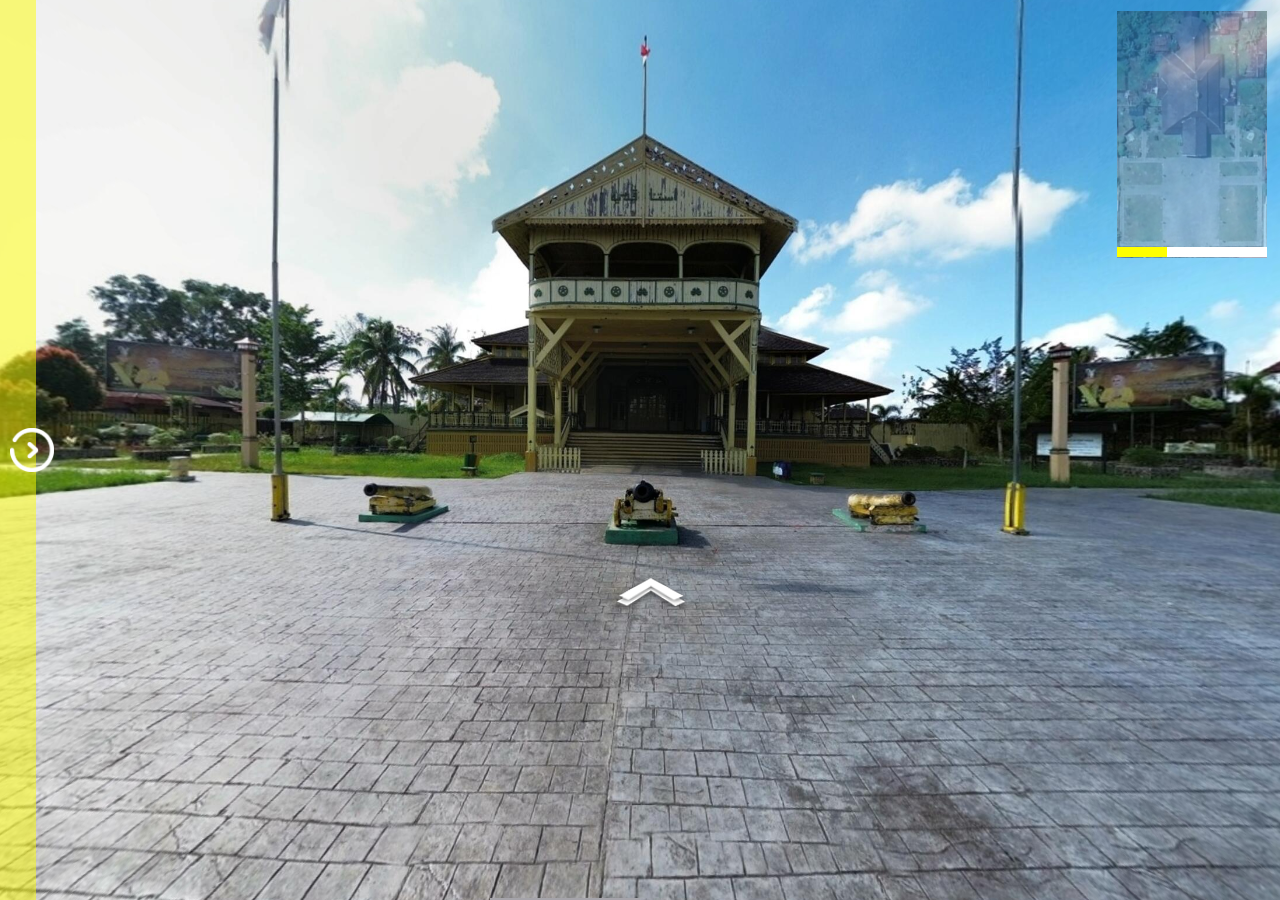
==== vt/index.html @ 10208afc "kadariah" ====
<!DOCTYPE html>
<html>
<head>
    <title>Virtual Istana Kaderiah</title>
    <meta http-equiv="Content-Type" content="text/html; charset=UTF-8" />
    <meta name="viewport" content="user-scalable=no, initial-scale=0.5, width=device-width, viewport-fit=cover" />
    <link rel="preload" href="script.js?v=1701072992946" as="script"/>
<link rel="preload" href="media/panorama_14428D59_0FDB_588B_4195_B8915A1A832B_0/l/2/0_0.jpg?v=1701072992946" as="image"/>
<link rel="preload" href="media/panorama_14428D59_0FDB_588B_4195_B8915A1A832B_0/r/2/0_0.jpg?v=1701072992946" as="image"/>
<link rel="preload" href="media/panorama_14428D59_0FDB_588B_4195_B8915A1A832B_0/u/2/0_0.jpg?v=1701072992946" as="image"/>
<link rel="preload" href="media/panorama_14428D59_0FDB_588B_4195_B8915A1A832B_0/d/2/0_0.jpg?v=1701072992946" as="image"/>
<link rel="preload" href="media/panorama_14428D59_0FDB_588B_4195_B8915A1A832B_0/f/2/0_0.jpg?v=1701072992946" as="image"/>
<link rel="preload" href="media/panorama_14428D59_0FDB_588B_4195_B8915A1A832B_0/b/2/0_0.jpg?v=1701072992946" as="image"/>
<script>(function(i,s,o,g,r,a,m){i["GoogleAnalyticsObject"]=r;i[r]=i[r]||function(){(i[r].q=i[r].q||[]).push(arguments)},i[r].l=1*new Date();a=s.createElement(o),m=s.getElementsByTagName(o)[0];a.async=1;a.src=g;m.parentNode.insertBefore(a,m)})(window,document,"script","//www.google-analytics.com/analytics.js","ga");ga("create", "UA-116087-3", "auto"); ga("send", "pageview");</script>
<meta name="description" content="Virtual Tour"/>
<meta name="theme-color" content="#FFFFFF"/>
    <script src="lib/tdvplayer.js?v=1701072992946"></script>
    <script type="text/javascript">
        var player;
        var playersPlayingTmp = [];
        var isInitialized = false;
        var isPaused = false;

        function loadTour()
        {
            if(player)
                return;

            var beginFunc = function(event){
                if(event.name == 'begin')
                {
                    var camera = event.data.source.get('camera');
                    if(camera && camera.get('initialSequence') && camera.get('initialSequence').get('movements').length > 0)
                        return;
                }

                if(event.sourceClassName == "MediaAudio")
                    return;

                isInitialized = true;

                player.unbind('preloadMediaShow', beginFunc, player, true);
                player.unbindOnObjectsOf('PanoramaPlayListItem', 'begin', beginFunc, player, true);
                player.unbind('stateChange', beginFunc, player, true);
                window.parent.postMessage("tourLoaded", '*');

                disposePreloader();

                onVirtualTourLoaded();
            };

            var settings = new TDV.PlayerSettings();
            
            settings.set(TDV.PlayerSettings.CONTAINER, document.getElementById('viewer'));
            settings.set(TDV.PlayerSettings.SCRIPT_URL, 'script.js?v=1701072992946');
            settings.set(TDV.PlayerSettings.WEBVR_POLYFILL_URL, 'lib/WebVRPolyfill.js?v=1701072992946');
            settings.set(TDV.PlayerSettings.HLS_URL, 'lib/Hls.js?v=1701072992946');
            settings.set(TDV.PlayerSettings.QUERY_STRING_PARAMETERS, 'v=1701072992946');
            window.tdvplayer = player = TDV.PlayerAPI.create(settings);
            player.bind('preloadMediaShow', beginFunc, player, true);
            player.bind('stateChange', beginFunc, player, true);
            player.bindOnObjectsOf('PanoramaPlayListItem', 'begin', beginFunc, player, true);
            player.bindOnObject('rootPlayer', 'start', function(e){
                var queryDict = {}; location.search.substr(1).split("&").forEach(function(item) {var k = item.split("=")[0], v = decodeURIComponent(item.split("=")[1]);queryDict[k] = v});
                var item = undefined;
                if("media-index" in queryDict){
                    item = setMediaByIndex(parseInt(queryDict["media-index"]) - 1);
                }
                else if("media-name" in queryDict){
                    item = setMediaByName(queryDict["media-name"]);
                }
                else{
                    item = setMediaByIndex(0);
                }
                if(item != undefined && "trigger-overlay-name" in queryDict){
                    triggerOverlayByName(item, queryDict["trigger-overlay-name"], "trigger-overlay-event" in queryDict ? queryDict["trigger-overlay-event"] : "click");
                }

                player.getById('rootPlayer').bind('tourEnded', function(){
                    onVirtualTourEnded();
                }, player, true);
            }, player, false);

            /* Listen messages */
            window.addEventListener('message', function (e) {
                //Listen to messages for make actions to player in the format function:param1,param2
                var action = e.data;
                if (action == 'pauseTour' || action == 'resumeTour') {
                    this[action].apply(this);
                }
            });
        }

        function pauseTour()
        {
            isPaused = true;
            if(!isInitialized)
                return;

            var playLists = player.getByClassName('PlayList');
            for(var i = 0, count = playLists.length; i<count; i++)
            {
                var playList = playLists[i];
                var index = playList.get('selectedIndex');
                if(index != -1)
                {
                    var item = playList.get('items')[index];
                    var itemPlayer = item.get('player');
                    if(itemPlayer && itemPlayer.pause)
                    {
                        playersPlayingTmp.push(itemPlayer);
                        itemPlayer.pause();
                    }
                }
            }

            player.getById('pauseGlobalAudios')();
        }

        function resumeTour()
        {
            isPaused = false;
            if(!isInitialized)
                return;

            while(playersPlayingTmp.length)
            {
                var viewer = playersPlayingTmp.pop();
                viewer.play();
            }

            player.getById('resumeGlobalAudios')();
        }

        function onVirtualTourLoaded()
        {
            if(isPaused)
                pauseTour();
        }

        function onVirtualTourEnded()
        {

        }

        function getRootPlayer()
        {
            return window.tdvplayer !== undefined ? window.tdvplayer.getById('rootPlayer') : undefined;
        }

        function setMediaByIndex(index)
        {
            var rootPlayer = getRootPlayer();
            if(rootPlayer !== undefined) {
                return rootPlayer.setMainMediaByIndex(index);
            }
        }

        function setMediaByName(name)
        {
            var rootPlayer = getRootPlayer();
            if(rootPlayer !== undefined) {
                return rootPlayer.setMainMediaByName(name);
            }
        }

        function triggerOverlayByName(item, name, eventName)
        {
            var rootPlayer = getRootPlayer();
            if(rootPlayer !== undefined) {
                item.bind('begin', function(e){
                    item.unbind('begin', arguments.callee, this);
                    var overlay = rootPlayer.getPanoramaOverlayByName(item.get('media'), name);
                    if(overlay)
                        rootPlayer.triggerOverlay(overlay, eventName);
                }, rootPlayer);
            }
        }

        function showPreloader()
        {
            var preloadContainer = document.getElementById('preloadContainer');
            if(preloadContainer != undefined)
                preloadContainer.style.opacity = 1;
        }

        function disposePreloader()
        {
            var preloadContainer = document.getElementById('preloadContainer');
            if(preloadContainer == undefined)
                return;

            var transitionEndName = transitionEndEventName();
            if(transitionEndName)
            {
                preloadContainer.addEventListener(transitionEndName, hide, false);
                preloadContainer.style.opacity = 0;
                setTimeout(hide, 500); //Force hide. Some cases the transitionend event isn't dispatched with an iFrame.
            }
            else
            {
                hide();
            }

            function hide()
            {
                
                preloadContainer.style.visibility = 'hidden';
                preloadContainer.style.display = 'none';
            }

            function transitionEndEventName () {
                var el = document.createElement('div');
                var transitions = {
                        'transition':'transitionend',
                        'OTransition':'otransitionend',
                        'MozTransition':'transitionend',
                        'WebkitTransition':'webkitTransitionEnd'
                    };

                var t;
                for (t in transitions) {
                    if (el.style[t] !== undefined) {
                        return transitions[t];
                    }
                }

                return undefined;
            }
        }

        function onBodyClick(){
            document.body.removeEventListener("click", onBodyClick);
            document.body.removeEventListener("touchend", onBodyClick);
            loadTour();
        }

        function onLoad() {
            if (/AppleWebKit/.test(navigator.userAgent) && /Mobile\/\w+/.test(navigator.userAgent))
            {
                var inIFrame = false;
                try
                {
                    inIFrame = (window.self !== window.top);
                }
                catch (e)
                {
                    inIFrame = true;
                }
                if (!inIFrame)
                {
                    var onResize = function(async)
                    {
                        [0, 250, 1000, 2000].forEach(function(delay)
                        {
                            setTimeout(function()
                            {
                                var viewer = document.querySelector('#viewer');
                                var scale = window.innerWidth / document.documentElement.clientWidth;
                                var width = document.documentElement.clientWidth;
                                var height = Math.round(window.innerHeight / scale);
                                viewer.style.width = width + 'px';
                                viewer.style.height = height + 'px';
                                viewer.style.left = Math.round((window.innerWidth - width) * 0.5) + 'px';
                                viewer.style.top = Math.round((window.innerHeight - height) * 0.5) + 'px';
                                viewer.style.transform = 'scale(' + scale + ', ' + scale + ')';
                                window.scrollTo(0,0);
                            }, delay);
                        });
                    };
                    window.addEventListener('resize', onResize);
                    onResize();
                }
            }


            if (isOVRWeb()){
                showPreloader();
                loadTour();
                return;
            }

            showPreloader();
loadTour()
        }

        function playVideo(video) {
            function isSafariDesktopV11orGreater() {
                return /^((?!chrome|android|crios|ipad|iphone).)*safari/i.test(navigator.userAgent) && parseFloat(/Version\/([0-9]+\.[0-9]+)/i.exec(navigator.userAgent)[1]) >= 11;
            }

            function detectUserAction() {
                var onVideoClick = function(e) {
                    if(video.paused) {
                        video.play();
                    }
                    video.muted = false;
                    e.stopPropagation();
                    e.stopImmediatePropagation();
                    e.preventDefault();
                    video.removeEventListener('click', onVideoClick);
                    video.removeEventListener('touchend', onVideoClick);
                };
                video.addEventListener("click", onVideoClick);
                video.addEventListener("touchend", onVideoClick);
            }

            if (isSafariDesktopV11orGreater()) {
                video.muted = true;
                video.play();
            } else {
                var canPlay = true;
                var promise = video.play();
                if (promise) {
                    promise.catch(function() {
                        video.muted = true;
                        video.play();
                        detectUserAction();
                    });
                } else {
                    canPlay = false;
                }

                if (!canPlay || video.muted) {
                    detectUserAction();
                }
            }
        }

        function isOVRWeb(){
            return window.location.hash.substring(1).split('&').indexOf('ovrweb') > -1;
        }
    </script>
    <style type="text/css">
        html, body { width: 100%; height: 100%; margin: 0; padding: 0; padding: env(safe-area-inset-top) env(safe-area-inset-right) env(safe-area-inset-bottom) env(safe-area-inset-left); }

        #viewer { background-color: #FFFFFF; z-index:1; position:absolute; width: 100%; height: 100%; top: 0; }
        #preloadContainer { z-index:2; position:relative; width:100%; height:100%; transition: opacity 0.5s; -webkit-transition: opacity 0.5s; -moz-transition: opacity 0.5s; -o-transition: opacity 0.5s;}
    </style>
    <link rel="stylesheet" href="fonts.css?v=1701072992946">
</head>
<body onload="onLoad()">
    <div id="preloadContainer" style="background-color:rgba(255,255,255,0.37)"><div style="z-index: 4; position: absolute; left: 0%; bottom: 39.63%; width: 100.00%; height: 14.17%"><div style="text-align:left; color:#000; "><DIV STYLE="text-align:center;"><SPAN STYLE="letter-spacing:0vmin;color:#000000;font-family:'Segoe UI';"><SPAN STYLE="color:#ffff00;font-size:4.38vmin;font-family:'Segoe UI Black';">WELCOME TO</SPAN></SPAN></DIV><DIV STYLE="text-align:center;"><SPAN STYLE="letter-spacing:0vmin;color:#000000;font-family:'Segoe UI';"><SPAN STYLE="color:#ffff00;font-size:4.38vmin;font-family:'Segoe UI Black';">ISTANA KADERIAN</SPAN></SPAN></DIV></div></div></div>
    <div id="viewer"></div>
</body>
</html>
---- vt/fonts.css ----
@font-face {
   font-family: "Segoe UI Black";
   src: url("fonts/Segoe UI Black.eot") format("embedded-opentype"), url("fonts/Segoe UI Black.ttf") format("truetype"), url("fonts/Segoe UI Black.woff") format("woff"), url("fonts/Segoe UI Black.svg") format("svg");
   font-weight: normal;
   font-style: normal;
}
@font-face {
   font-family: "Segoe UI Black";
   src: url("fonts/Segoe UI Black Italic.eot") format("embedded-opentype"), url("fonts/Segoe UI Black Italic.ttf") format("truetype"), url("fonts/Segoe UI Black Italic.woff") format("woff"), url("fonts/Segoe UI Black Italic.svg") format("svg");
   font-weight: normal;
   font-style: italic;
}
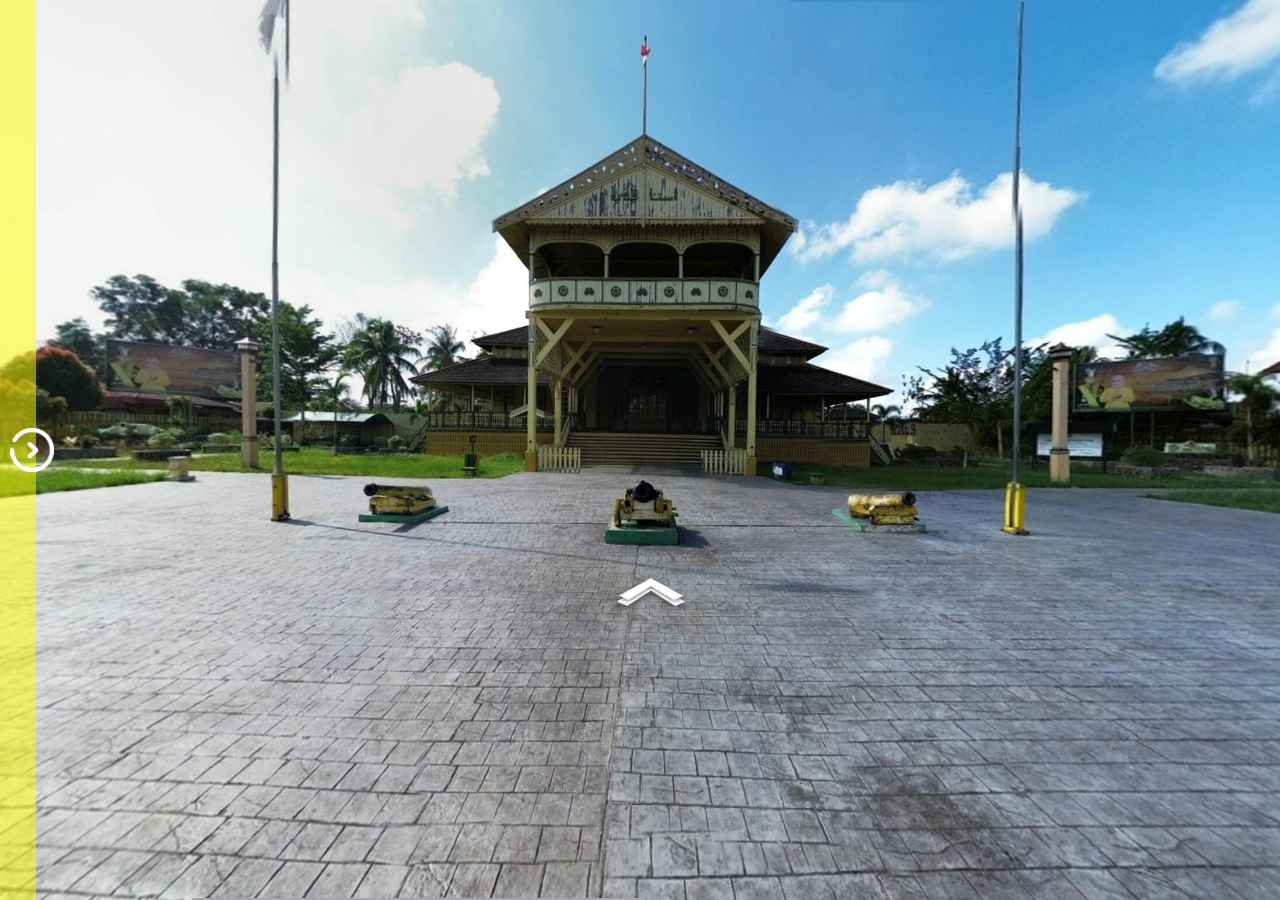
==== commit c2e90b1f: "fix" ====
--- a/vt/index.html
+++ b/vt/index.html
@@ -4,17 +4,17 @@
     <title>Virtual Istana Kaderiah</title>
     <meta http-equiv="Content-Type" content="text/html; charset=UTF-8" />
     <meta name="viewport" content="user-scalable=no, initial-scale=0.5, width=device-width, viewport-fit=cover" />
-    <link rel="preload" href="script.js?v=1701072992946" as="script"/>
-<link rel="preload" href="media/panorama_14428D59_0FDB_588B_4195_B8915A1A832B_0/l/2/0_0.jpg?v=1701072992946" as="image"/>
-<link rel="preload" href="media/panorama_14428D59_0FDB_588B_4195_B8915A1A832B_0/r/2/0_0.jpg?v=1701072992946" as="image"/>
-<link rel="preload" href="media/panorama_14428D59_0FDB_588B_4195_B8915A1A832B_0/u/2/0_0.jpg?v=1701072992946" as="image"/>
-<link rel="preload" href="media/panorama_14428D59_0FDB_588B_4195_B8915A1A832B_0/d/2/0_0.jpg?v=1701072992946" as="image"/>
-<link rel="preload" href="media/panorama_14428D59_0FDB_588B_4195_B8915A1A832B_0/f/2/0_0.jpg?v=1701072992946" as="image"/>
-<link rel="preload" href="media/panorama_14428D59_0FDB_588B_4195_B8915A1A832B_0/b/2/0_0.jpg?v=1701072992946" as="image"/>
+    <link rel="preload" href="script.js?v=1702207458298" as="script"/>
+<link rel="preload" href="media/panorama_14428D59_0FDB_588B_4195_B8915A1A832B_0/l/2/0_0.jpg?v=1702207458298" as="image"/>
+<link rel="preload" href="media/panorama_14428D59_0FDB_588B_4195_B8915A1A832B_0/r/2/0_0.jpg?v=1702207458298" as="image"/>
+<link rel="preload" href="media/panorama_14428D59_0FDB_588B_4195_B8915A1A832B_0/u/2/0_0.jpg?v=1702207458298" as="image"/>
+<link rel="preload" href="media/panorama_14428D59_0FDB_588B_4195_B8915A1A832B_0/d/2/0_0.jpg?v=1702207458298" as="image"/>
+<link rel="preload" href="media/panorama_14428D59_0FDB_588B_4195_B8915A1A832B_0/f/2/0_0.jpg?v=1702207458298" as="image"/>
+<link rel="preload" href="media/panorama_14428D59_0FDB_588B_4195_B8915A1A832B_0/b/2/0_0.jpg?v=1702207458298" as="image"/>
 <script>(function(i,s,o,g,r,a,m){i["GoogleAnalyticsObject"]=r;i[r]=i[r]||function(){(i[r].q=i[r].q||[]).push(arguments)},i[r].l=1*new Date();a=s.createElement(o),m=s.getElementsByTagName(o)[0];a.async=1;a.src=g;m.parentNode.insertBefore(a,m)})(window,document,"script","//www.google-analytics.com/analytics.js","ga");ga("create", "UA-116087-3", "auto"); ga("send", "pageview");</script>
 <meta name="description" content="Virtual Tour"/>
 <meta name="theme-color" content="#FFFFFF"/>
-    <script src="lib/tdvplayer.js?v=1701072992946"></script>
+    <script src="lib/tdvplayer.js?v=1702207458298"></script>
     <script type="text/javascript">
         var player;
         var playersPlayingTmp = [];
@@ -52,10 +52,10 @@
             var settings = new TDV.PlayerSettings();
             
             settings.set(TDV.PlayerSettings.CONTAINER, document.getElementById('viewer'));
-            settings.set(TDV.PlayerSettings.SCRIPT_URL, 'script.js?v=1701072992946');
-            settings.set(TDV.PlayerSettings.WEBVR_POLYFILL_URL, 'lib/WebVRPolyfill.js?v=1701072992946');
-            settings.set(TDV.PlayerSettings.HLS_URL, 'lib/Hls.js?v=1701072992946');
-            settings.set(TDV.PlayerSettings.QUERY_STRING_PARAMETERS, 'v=1701072992946');
+            settings.set(TDV.PlayerSettings.SCRIPT_URL, 'script.js?v=1702207458298');
+            settings.set(TDV.PlayerSettings.WEBVR_POLYFILL_URL, 'lib/WebVRPolyfill.js?v=1702207458298');
+            settings.set(TDV.PlayerSettings.HLS_URL, 'lib/Hls.js?v=1702207458298');
+            settings.set(TDV.PlayerSettings.QUERY_STRING_PARAMETERS, 'v=1702207458298');
             window.tdvplayer = player = TDV.PlayerAPI.create(settings);
             player.bind('preloadMediaShow', beginFunc, player, true);
             player.bind('stateChange', beginFunc, player, true);
@@ -337,10 +337,10 @@
         #viewer { background-color: #FFFFFF; z-index:1; position:absolute; width: 100%; height: 100%; top: 0; }
         #preloadContainer { z-index:2; position:relative; width:100%; height:100%; transition: opacity 0.5s; -webkit-transition: opacity 0.5s; -moz-transition: opacity 0.5s; -o-transition: opacity 0.5s;}
     </style>
-    <link rel="stylesheet" href="fonts.css?v=1701072992946">
+    <link rel="stylesheet" href="fonts.css?v=1702207458298">
 </head>
 <body onload="onLoad()">
-    <div id="preloadContainer" style="background-color:rgba(255,255,255,0.37)"><div style="z-index: 4; position: absolute; left: 0%; bottom: 39.63%; width: 100.00%; height: 14.17%"><div style="text-align:left; color:#000; "><DIV STYLE="text-align:center;"><SPAN STYLE="letter-spacing:0vmin;color:#000000;font-family:'Segoe UI';"><SPAN STYLE="color:#ffff00;font-size:4.38vmin;font-family:'Segoe UI Black';">WELCOME TO</SPAN></SPAN></DIV><DIV STYLE="text-align:center;"><SPAN STYLE="letter-spacing:0vmin;color:#000000;font-family:'Segoe UI';"><SPAN STYLE="color:#ffff00;font-size:4.38vmin;font-family:'Segoe UI Black';">ISTANA KADERIAN</SPAN></SPAN></DIV></div></div></div>
+    <div id="preloadContainer" style="background-color:rgba(255,255,255,0.37)"><div style="z-index: 4; position: absolute; left: 0%; bottom: 39.63%; width: 100.00%; height: 14.17%"><div style="text-align:left; color:#000; "><DIV STYLE="text-align:center;"><SPAN STYLE="letter-spacing:0vmin;color:#000000;font-family:'Segoe UI';"><SPAN STYLE="color:#ffff00;font-size:4.22vmin;font-family:'Segoe UI Black';">WELCOME TO</SPAN></SPAN></DIV><DIV STYLE="text-align:center;"><SPAN STYLE="letter-spacing:0vmin;color:#000000;font-family:'Segoe UI';"><SPAN STYLE="color:#ffff00;font-size:4.22vmin;font-family:'Segoe UI Black';">ISTANA KADERIAN</SPAN></SPAN></DIV></div></div></div>
     <div id="viewer"></div>
 </body>
 </html>